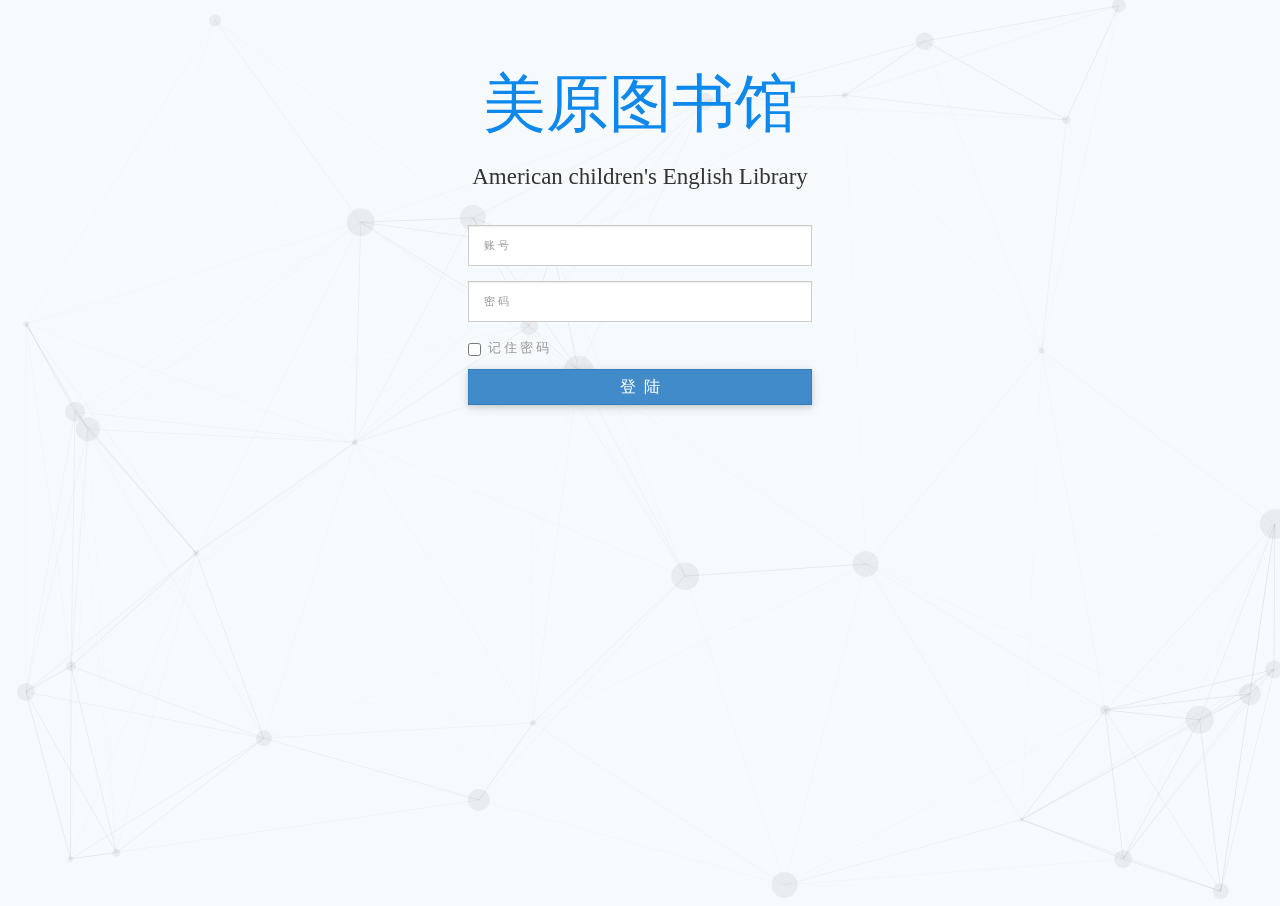
==== app/login.html @ bf9f801e "Initial commit" ====
<!DOCTYPE html>
<html lang="en">
<head>
    <title>美原</title>
    <meta charset="UTF-8">
    <link rel="shortcut icon" type="image/x-icon" href="../static/img/titleicon.ico">
    <link href="../spm_modules/bootstrap-3.3.0-dist/dist/css/bootstrap.min.css" rel="stylesheet" type="text/css">
    <link href="../static/header.css" rel="stylesheet" type="text/css">
    <script src="../spm_modules/jquery/jquery-3.1.1.min.js" type="text/javascript"></script>
    <script src="../spm_modules/layer/layer.js" type="text/javascript"></script>
    <script src="../spm_modules/seajs-3.0.0/dist/sea.js" type="text/javascript"></script>
    <style>
        body {
            background-color: #f7fafc;
            /*background-image: url('background.jpg');*/
            background-size: 100% 100%;
            height: 100%;
            width: 100%;
            position: fixed;
        }

        .login_main_html {
            position: absolute;
            width: 100%;
            height: 100%;
            top: 0px;
            left: 0px;
            overflow-x: auto;
        }

        .login_main_html .login_context {
            margin-top: 70px;
            width: 400px;
            min-width: 400px;
            margin-left: 35%;
        }

        .login_context h1 {
            color: #0f88eb;
            font-size: 4.5rem;
            text-align: center;
            font-family: '华文行楷' !important;
        }

        .login_context h2 {
            text-align: center;
            font-weight: 400;
            font-size: 23px;
            margin-top: 25px;
            font-family: '华文行楷' !important;
        }

        .login_context .context_input {
            width: 86%;
            margin-left: 7%;
            margin-top: 35px;
        }

        .login_context .context_input .form-control {
            height: 41px;
        }

        .login_context .context_input button {
            width: 100%;

        }

        .login_context .context_input .btn {
            font-size: 16px;
        }

        .fakeLoader {
            position: fixed;
            width: 100%;
            height: 100%;
            background-color: #2299ee;
            z-index: 10;
        }

        .checkbox label {
            font-size: .9rem;
            color: #999;
        }

        figure {
            margin: 0;
            transform: translate(-50%, -50%) rotate(0deg) scale(1.4, 1.4);
            position: absolute;
            left: 50%;
            top: 50%;
            border-radius: 150px;
            box-sizing: border-box;
            animation: rotation 20s infinite linear;
        }

        figure div:after {
            content: "";
            width: 25px;
            height: 25px;
            border: 2px solid #fff;
            box-sizing: border-box;
            position: absolute;
            left: 25px;
            top: 25px;
            animation: shuffle 2s infinite;
        }

        figure div:nth-child(1) {
            transform: rotate(0deg)
        }

        figure div:nth-child(1):after {
            animation-delay: -0.5s;
        }

        figure div:nth-child(2) {
            transform: rotate(45deg)
        }

        figure div:nth-child(2):after {
            animation-delay: -1s;
        }

        figure div:nth-child(3) {
            transform: rotate(90deg)
        }

        figure div:nth-child(3):after {
            animation-delay: -1.5s;
        }

        figure div:nth-child(4) {
            transform: rotate(135deg)
        }

        figure div:nth-child(4):after {
            animation-delay: -2s;
        }

        figure div:nth-child(5) {
            transform: rotate(180deg)
        }

        figure div:nth-child(5):after {
            animation-delay: -2.5s;
        }

        figure div:nth-child(6) {
            transform: rotate(225deg)
        }

        figure div:nth-child(6):after {
            animation-delay: -3s;
        }

        figure div:nth-child(7) {
            transform: rotate(270deg)
        }

        figure div:nth-child(7):after {
            animation-delay: -3.5s;
        }

        figure div:nth-child(8) {
            transform: rotate(315deg)
        }

        figure div:nth-child(8):after {
            animation-delay: -4s;
        }

        @keyframes rotation {
            100% {
                transform: translate(-50%, -50%) rotate(-360deg) scale(1.4, 1.4);
            }
        }

        @keyframes shuffle {
            50% {
                transform: scale(0.4, 0.4) rotate(-90deg);
                border-radius: 50%;
            }
        }
    </style>
</head>
<body>
<div class="fakeLoader" style="display: none">
    <figure>
        <div></div>
        <div></div>
        <div></div>
        <div></div>
        <div></div>
        <div></div>
        <div></div>
        <div></div>
    </figure>
</div>
<canvas id="space"></canvas>
<div class="login_main_html">
    <div class="login_context">
        <div class="context_head">
            <h1>美原图书馆</h1>
            <h2 class="subtitle">American children's English Library</h2>
        </div>
        <div class="context_input">
            <form role="form">
                <div class="form-group">
                    <input class="form-control" id="user_loginname" type="type" placeholder=" 账 号 ">
                </div>
                <div class="form-group">
                    <input class="form-control" id="user_password" type="password" placeholder=" 密 码 ">
                </div>
                <div class="checkbox">
                    <label>
                        <input id="remember_password" type="checkbox"> 记&nbsp;住&nbsp;密&nbsp;码
                    </label>
                </div>
            </form>
            <button class="btn btn-primary" id="login_button" type="button">登&nbsp;&nbsp;陆</button>
        </div>
    </div>
</div>

<script>
    seajs.use("../app/login.js");
</script>
</body>
</html>
---- static/header.css ----
@charset "UTF-8";
/** common style start **/
html, body {
  margin: 0;
  padding: 0;
  font-size: 14px;
  line-height: 1.5;
  height: 100%;
  width: 100%;
  position: fixed;
  font-family: '微软雅黑' !important; }

li {
  list-style: none; }

a {
  text-decoration: none; }

a:link {
  text-decoration: none; }

a:visited {
  text-decoration: none; }

a:hover {
  text-decoration: none; }

a:active {
  text-decoration: none; }

a {
  display: block; }

.span-blue {
  color: blue; }

.span-white {
  color: white; }

.span-red {
  color: red; }

.span-purple {
  color: purple; }

.span-gray {
  color: rgba(0, 0, 0, 0.4); }

.span-white {
  color: #fff; }

.span-green {
  color: green; }

.span-yellow {
  color: #fcd340; }

.span-icon {
  font-size: 1.3rem; }

.span-icon-cursor {
  cursor: pointer; }

.span-label {
  font-size: 95%;
  border-radius: 0px;
  margin-left: 10px;
  display: inline-block;
  box-shadow: 0 2px 4px 0 rgba(34, 36, 38, 0.12), 0 2px 10px 0 rgba(34, 36, 38, 0.15); }

.span-label.first {
  margin-left: 0px; }

.span-label-big {
  font-size: 100%;
  margin-left: 10px;
  border-radius: 0px;
  display: inline-block; }

.btn {
  border-radius: 0px;
  font-size: 0.9rem;
  box-shadow: 0 2px 4px 0 rgba(34, 36, 38, 0.12), 0 2px 10px 0 rgba(34, 36, 38, 0.15); }

.form-control {
  border-radius: 0px; }

/*表单样式*/
.form-group .control-label {
  font-weight: 500;
  font-size: .9rem;
  color: rgba(0, 0, 0, 0.5); }

label {
  font-weight: 600; }

hr {
  margin-top: 5px;
  margin-bottom: 5px;
  border: 0;
  border-top: 1.5px solid #eee; }

.list-group-item:last-child {
  border-bottom-right-radius: 0px;
  border-bottom-left-radius: 0px; }

.list-group-item:first-child {
  border-top-left-radius: 0px;
  border-top-right-radius: 0px; }

.center-button {
  width: 40%;
  margin-left: 30%;
  padding-bottom: 10px; }

.ui.vertical.segment {
  margin: 0;
  padding-left: 0;
  padding-right: 0;
  background: none;
  border-radius: 0;
  box-shadow: none;
  border: none;
  border-bottom: 1px solid rgba(34, 36, 38, 0.15); }

.ui.segment, .ui.segments .segment {
  font-size: 1rem; }

.ui.segment {
  position: relative;
  background: #FFF;
  box-shadow: 0 1px 2px 0 rgba(34, 36, 38, 0.15);
  margin: 1rem 0;
  padding: 0.6em;
  /* border-radius: .28571429rem;*/
  border: 1px solid rgba(34, 36, 38, 0.15); }

.dialog-width {
  width: 90%;
  margin-left: 5%;
  margin-top: 10px;
  margin-bottom: 10px; }

/* bootstrap表格*/
.fixed-table-container thead th .both {
  font-weight: 600;
  font-size: 0.85rem;
  color: #333; }

.table {
  font-size: 0.8rem !important; }

/*   表格下划线样式*/
.table-bordered > thead > tr > th, .table-bordered > thead > tr > td {
  border-bottom-width: 1px; }

.fixed-table-container {
  border: 0px solid #ddd; }

.fixed-table-pagination .pagination-detail, .fixed-table-pagination div.pagination {
  font-size: .85rem; }

/*输入框提示语言的css样式*/
input::-webkit-input-placeholder,
textarea::-webkit-input-placeholder {
  /* WebKit browsers */
  font-weight: 400;
  color: rgba(0, 0, 0, 0.4);
  font-size: .8rem; }

input:-moz-placeholder,
textarea:-moz-placeholder {
  /* Mozilla Firefox 4 to 18 */
  font-weight: 400;
  color: rgba(0, 0, 0, 0.4);
  font-size: .8rem; }

input::-moz-placeholder,
textarea::-moz-placeholder {
  /* Mozilla Firefox 19+ */
  font-weight: 400;
  color: rgba(0, 0, 0, 0.4);
  font-size: .8rem; }

input:-ms-input-placeholder,
textarea::-moz-placeholder {
  /* Internet Explorer 10+ */
  font-weight: 400;
  color: rgba(0, 0, 0, 0.4);
  font-size: .85rem; }

.panel {
  border-radius: 0px;
  box-shadow: 0 2px 4px 0 rgba(34, 36, 38, 0.12), 0 2px 10px 0 rgba(34, 36, 38, 0.15); }

.form-control {
  font-size: .85rem; }

/*ztree样式修改*/
.ztree li {
  margin-top: 8px; }

.ztree * {
  font-family: '微软雅黑' !important;
  font-size: 1.1rem; }

.ztree li a span.button.ico_open {
  background-repeat: no-repeat !important;
  background-size: 100% 100% !important;
  background: url("./img/provinceopen.png"); }

.ztree li a span.button.ico_close {
  background-repeat: no-repeat !important;
  background-size: 100% 100% !important;
  background: url("./img/provinceclose.png"); }

.ztree .button.ico_docu {
  background-repeat: no-repeat !important;
  background-size: 100% 100% !important;
  background: url("./img/iconprovince.png");
  background-position: 0px 0px !important; }

.ztree li a.curSelectedNode {
  background: #5cb85c;
  height: 19px;
  border: 0px #FFB951 solid; }

.area-segment {
  position: relative;
  background: #FFF;
  margin: 1rem 0;
  padding: 1em;
  border: 1px solid rgba(34, 36, 38, 0.15);
  box-shadow: 0 2px 4px 0 rgba(34, 36, 38, 0.12), 0 2px 10px 0 rgba(34, 36, 38, 0.15); }

/*弹出统一宽度*/
.dialog-context-width {
  width: 98%;
  min-height: 100%;
  padding: 8px;
  display: flex;
  flex-direction: column; }

.absolute-dialog-action {
  text-align: right;
  margin-bottom: 8px; }

.dialog-context-show {
  flex: 1; }
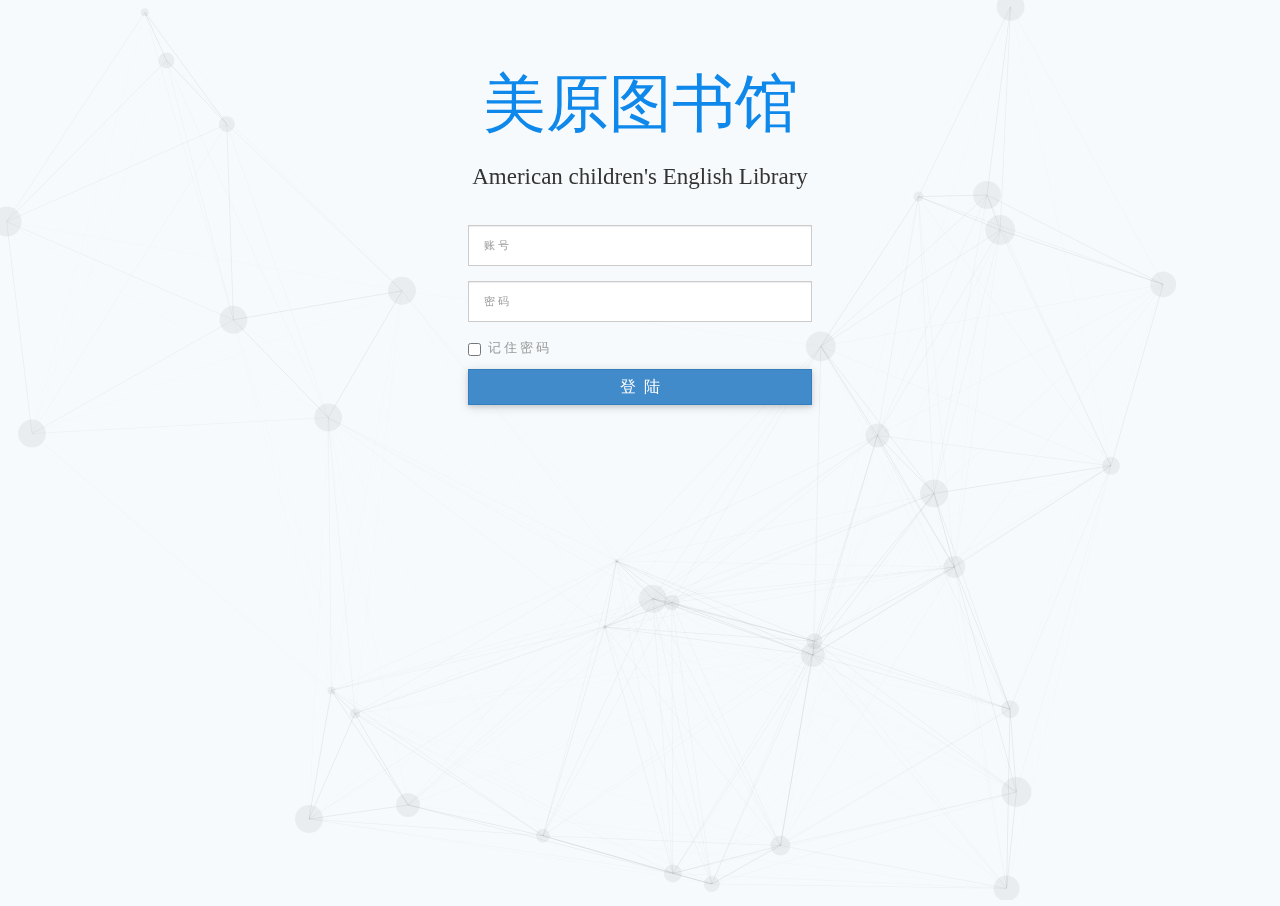
==== commit 3dd9d058: "前端改动！" ====
--- a/app/login.html
+++ b/app/login.html
@@ -3,7 +3,7 @@
 <head>
     <title>美原</title>
     <meta charset="UTF-8">
-    <link rel="shortcut icon" type="image/x-icon" href="../static/img/titleicon.ico">
+    <link rel="shortcut icon" type="image/x-icon" href="../static/img/iconimage.png">
     <link href="../spm_modules/bootstrap-3.3.0-dist/dist/css/bootstrap.min.css" rel="stylesheet" type="text/css">
     <link href="../static/header.css" rel="stylesheet" type="text/css">
     <script src="../spm_modules/jquery/jquery-3.1.1.min.js" type="text/javascript"></script>
--- a/static/header.css
+++ b/static/header.css
@@ -1,251 +1,304 @@
 @charset "UTF-8";
 /** common style start **/
 html, body {
-  margin: 0;
-  padding: 0;
-  font-size: 14px;
-  line-height: 1.5;
-  height: 100%;
-  width: 100%;
-  position: fixed;
-  font-family: '微软雅黑' !important; }
+    margin: 0;
+    padding: 0;
+    font-size: 14px;
+    line-height: 1.5;
+    height: 100%;
+    width: 100%;
+    position: fixed;
+    font-family: '微软雅黑' !important;
+}
 
 li {
-  list-style: none; }
+    list-style: none;
+}
 
 a {
-  text-decoration: none; }
+    text-decoration: none;
+}
 
 a:link {
-  text-decoration: none; }
+    text-decoration: none;
+}
 
 a:visited {
-  text-decoration: none; }
+    text-decoration: none;
+}
 
 a:hover {
-  text-decoration: none; }
+    text-decoration: none;
+}
 
 a:active {
-  text-decoration: none; }
+    text-decoration: none;
+}
 
 a {
-  display: block; }
+    display: block;
+}
 
 .span-blue {
-  color: blue; }
+    color: blue;
+}
 
 .span-white {
-  color: white; }
+    color: white;
+}
 
 .span-red {
-  color: red; }
+    color: red;
+}
 
 .span-purple {
-  color: purple; }
+    color: purple;
+}
 
 .span-gray {
-  color: rgba(0, 0, 0, 0.4); }
+    color: rgba(0, 0, 0, 0.4);
+}
 
 .span-white {
-  color: #fff; }
+    color: #fff;
+}
 
 .span-green {
-  color: green; }
+    color: green;
+}
 
 .span-yellow {
-  color: #fcd340; }
+    color: #fcd340;
+}
 
 .span-icon {
-  font-size: 1.3rem; }
+    font-size: 1.3rem;
+}
 
 .span-icon-cursor {
-  cursor: pointer; }
+    cursor: pointer;
+}
 
 .span-label {
-  font-size: 95%;
-  border-radius: 0px;
-  margin-left: 10px;
-  display: inline-block;
-  box-shadow: 0 2px 4px 0 rgba(34, 36, 38, 0.12), 0 2px 10px 0 rgba(34, 36, 38, 0.15); }
+    font-size: 95%;
+    border-radius: 0px;
+    margin-left: 10px;
+    display: inline-block;
+    box-shadow: 0 2px 4px 0 rgba(34, 36, 38, 0.12), 0 2px 10px 0 rgba(34, 36, 38, 0.15);
+}
 
 .span-label.first {
-  margin-left: 0px; }
+    margin-left: 0px;
+}
 
 .span-label-big {
-  font-size: 100%;
-  margin-left: 10px;
-  border-radius: 0px;
-  display: inline-block; }
+    font-size: 100%;
+    margin-left: 10px;
+    border-radius: 0px;
+    display: inline-block;
+}
 
 .btn {
-  border-radius: 0px;
-  font-size: 0.9rem;
-  box-shadow: 0 2px 4px 0 rgba(34, 36, 38, 0.12), 0 2px 10px 0 rgba(34, 36, 38, 0.15); }
+    border-radius: 0px;
+    font-size: 0.9rem;
+    box-shadow: 0 2px 4px 0 rgba(34, 36, 38, 0.12), 0 2px 10px 0 rgba(34, 36, 38, 0.15);
+}
 
 .form-control {
-  border-radius: 0px; }
+    border-radius: 0px;
+}
 
 /*表单样式*/
 .form-group .control-label {
-  font-weight: 500;
-  font-size: .9rem;
-  color: rgba(0, 0, 0, 0.5); }
+    font-weight: 600;
+    font-size: .9rem;
+}
 
 label {
-  font-weight: 600; }
+    font-weight: 600;
+}
 
 hr {
-  margin-top: 5px;
-  margin-bottom: 5px;
-  border: 0;
-  border-top: 1.5px solid #eee; }
+    margin-top: 5px;
+    margin-bottom: 5px;
+    border: 0;
+    border-top: 1.5px solid #eee;
+}
 
 .list-group-item:last-child {
-  border-bottom-right-radius: 0px;
-  border-bottom-left-radius: 0px; }
+    border-bottom-right-radius: 0px;
+    border-bottom-left-radius: 0px;
+}
 
 .list-group-item:first-child {
-  border-top-left-radius: 0px;
-  border-top-right-radius: 0px; }
+    border-top-left-radius: 0px;
+    border-top-right-radius: 0px;
+}
 
 .center-button {
-  width: 40%;
-  margin-left: 30%;
-  padding-bottom: 10px; }
+    width: 40%;
+    margin-left: 30%;
+    padding-bottom: 10px;
+}
 
 .ui.vertical.segment {
-  margin: 0;
-  padding-left: 0;
-  padding-right: 0;
-  background: none;
-  border-radius: 0;
-  box-shadow: none;
-  border: none;
-  border-bottom: 1px solid rgba(34, 36, 38, 0.15); }
+    margin: 0;
+    padding-left: 0;
+    padding-right: 0;
+    background: none;
+    border-radius: 0;
+    box-shadow: none;
+    border: none;
+    border-bottom: 1px solid rgba(34, 36, 38, 0.15);
+}
 
 .ui.segment, .ui.segments .segment {
-  font-size: 1rem; }
+    font-size: 1rem;
+}
 
 .ui.segment {
-  position: relative;
-  background: #FFF;
-  box-shadow: 0 1px 2px 0 rgba(34, 36, 38, 0.15);
-  margin: 1rem 0;
-  padding: 0.6em;
-  /* border-radius: .28571429rem;*/
-  border: 1px solid rgba(34, 36, 38, 0.15); }
+    position: relative;
+    background: #FFF;
+    box-shadow: 0 1px 2px 0 rgba(34, 36, 38, 0.15);
+    margin: 1rem 0;
+    padding: 0.6em;
+    /* border-radius: .28571429rem;*/
+    border: 1px solid rgba(34, 36, 38, 0.15);
+}
 
 .dialog-width {
-  width: 90%;
-  margin-left: 5%;
-  margin-top: 10px;
-  margin-bottom: 10px; }
+    width: 90%;
+    margin-left: 5%;
+    margin-top: 10px;
+    margin-bottom: 10px;
+}
 
 /* bootstrap表格*/
 .fixed-table-container thead th .both {
-  font-weight: 600;
-  font-size: 0.85rem;
-  color: #333; }
+    font-weight: 600;
+    font-size: 0.85rem;
+    color: #333;
+}
 
 .table {
-  font-size: 0.8rem !important; }
+    font-size: 0.8rem !important;
+}
 
 /*   表格下划线样式*/
 .table-bordered > thead > tr > th, .table-bordered > thead > tr > td {
-  border-bottom-width: 1px; }
+    border-bottom-width: 1px;
+}
 
 .fixed-table-container {
-  border: 0px solid #ddd; }
+    border: 0px solid #ddd;
+}
 
 .fixed-table-pagination .pagination-detail, .fixed-table-pagination div.pagination {
-  font-size: .85rem; }
+    font-size: .85rem;
+}
 
 /*输入框提示语言的css样式*/
 input::-webkit-input-placeholder,
 textarea::-webkit-input-placeholder {
-  /* WebKit browsers */
-  font-weight: 400;
-  color: rgba(0, 0, 0, 0.4);
-  font-size: .8rem; }
+    /* WebKit browsers */
+    font-weight: 400;
+    color: rgba(0, 0, 0, 0.4);
+    font-size: .8rem;
+}
 
 input:-moz-placeholder,
 textarea:-moz-placeholder {
-  /* Mozilla Firefox 4 to 18 */
-  font-weight: 400;
-  color: rgba(0, 0, 0, 0.4);
-  font-size: .8rem; }
+    /* Mozilla Firefox 4 to 18 */
+    font-weight: 400;
+    color: rgba(0, 0, 0, 0.4);
+    font-size: .8rem;
+}
 
 input::-moz-placeholder,
 textarea::-moz-placeholder {
-  /* Mozilla Firefox 19+ */
-  font-weight: 400;
-  color: rgba(0, 0, 0, 0.4);
-  font-size: .8rem; }
+    /* Mozilla Firefox 19+ */
+    font-weight: 400;
+    color: rgba(0, 0, 0, 0.4);
+    font-size: .8rem;
+}
 
 input:-ms-input-placeholder,
 textarea::-moz-placeholder {
-  /* Internet Explorer 10+ */
-  font-weight: 400;
-  color: rgba(0, 0, 0, 0.4);
-  font-size: .85rem; }
+    /* Internet Explorer 10+ */
+    font-weight: 400;
+    color: rgba(0, 0, 0, 0.4);
+    font-size: .85rem;
+}
 
 .panel {
-  border-radius: 0px;
-  box-shadow: 0 2px 4px 0 rgba(34, 36, 38, 0.12), 0 2px 10px 0 rgba(34, 36, 38, 0.15); }
+    border-radius: 0px;
+    box-shadow: 0 2px 4px 0 rgba(34, 36, 38, 0.12), 0 2px 10px 0 rgba(34, 36, 38, 0.15);
+}
 
 .form-control {
-  font-size: .85rem; }
+    font-size: .85rem;
+}
 
 /*ztree样式修改*/
 .ztree li {
-  margin-top: 8px; }
+    margin-top: 8px;
+}
 
 .ztree * {
-  font-family: '微软雅黑' !important;
-  font-size: 1.1rem; }
+    font-family: '微软雅黑' !important;
+    font-size: 1.1rem;
+}
 
 .ztree li a span.button.ico_open {
-  background-repeat: no-repeat !important;
-  background-size: 100% 100% !important;
-  background: url("./img/provinceopen.png"); }
+    background-repeat: no-repeat !important;
+    background-size: 100% 100% !important;
+    background: url("./img/provinceopen.png");
+}
 
 .ztree li a span.button.ico_close {
-  background-repeat: no-repeat !important;
-  background-size: 100% 100% !important;
-  background: url("./img/provinceclose.png"); }
+    background-repeat: no-repeat !important;
+    background-size: 100% 100% !important;
+    background: url("./img/provinceclose.png");
+}
 
 .ztree .button.ico_docu {
-  background-repeat: no-repeat !important;
-  background-size: 100% 100% !important;
-  background: url("./img/iconprovince.png");
-  background-position: 0px 0px !important; }
+    background-repeat: no-repeat !important;
+    background-size: 100% 100% !important;
+    background: url("./img/iconprovince.png");
+    background-position: 0px 0px !important;
+}
 
 .ztree li a.curSelectedNode {
-  background: #5cb85c;
-  height: 19px;
-  border: 0px #FFB951 solid; }
+    background: #5cb85c;
+    height: 19px;
+    border: 0px #FFB951 solid;
+}
 
 .area-segment {
-  position: relative;
-  background: #FFF;
-  margin: 1rem 0;
-  padding: 1em;
-  border: 1px solid rgba(34, 36, 38, 0.15);
-  box-shadow: 0 2px 4px 0 rgba(34, 36, 38, 0.12), 0 2px 10px 0 rgba(34, 36, 38, 0.15); }
+    position: relative;
+    background: #FFF;
+    margin: 1rem 0;
+    padding: 1em;
+    border: 1px solid rgba(34, 36, 38, 0.15);
+    box-shadow: 0 2px 4px 0 rgba(34, 36, 38, 0.12), 0 2px 10px 0 rgba(34, 36, 38, 0.15);
+}
 
 /*弹出统一宽度*/
 .dialog-context-width {
-  width: 98%;
-  min-height: 100%;
-  padding: 8px;
-  display: flex;
-  flex-direction: column; }
+    width: 98%;
+    min-height: 100%;
+    padding: 8px;
+    display: flex;
+    flex-direction: column;
+}
 
 .absolute-dialog-action {
-  text-align: right;
-  margin-bottom: 8px; }
+    text-align: right;
+    margin-bottom: 8px;
+    margin-top: 8px;
+}
 
 .dialog-context-show {
-  flex: 1; }
-
-
+}
+
+
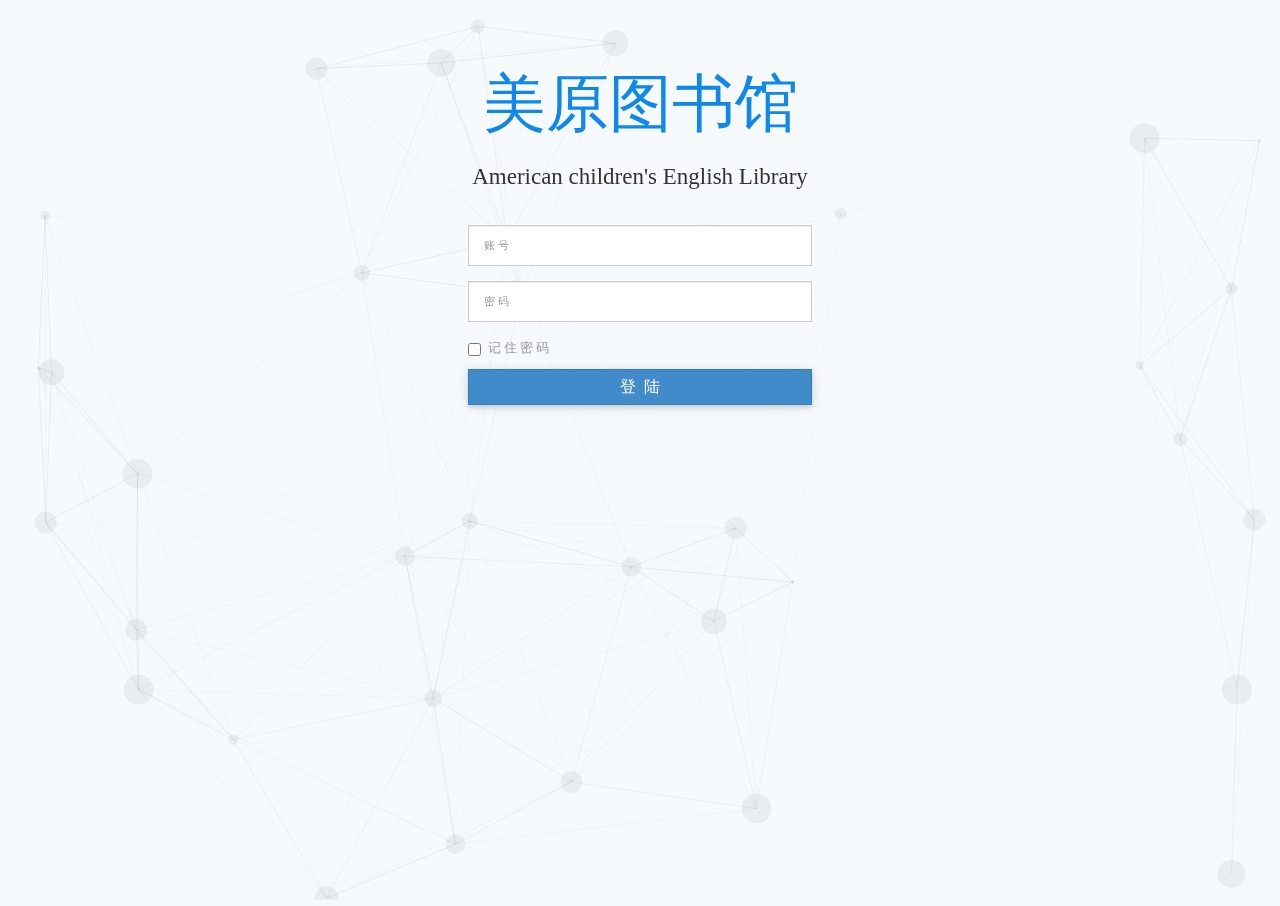
==== commit d15940bd: "图片功能" ====
--- a/app/login.html
+++ b/app/login.html
@@ -3,7 +3,7 @@
 <head>
     <title>美原</title>
     <meta charset="UTF-8">
-    <link rel="shortcut icon" type="image/x-icon" href="../static/img/iconimage.png">
+    <link rel="shortcut icon" type="image/x-icon" href="../static/img/icon.png">
     <link href="../spm_modules/bootstrap-3.3.0-dist/dist/css/bootstrap.min.css" rel="stylesheet" type="text/css">
     <link href="../static/header.css" rel="stylesheet" type="text/css">
     <script src="../spm_modules/jquery/jquery-3.1.1.min.js" type="text/javascript"></script>
